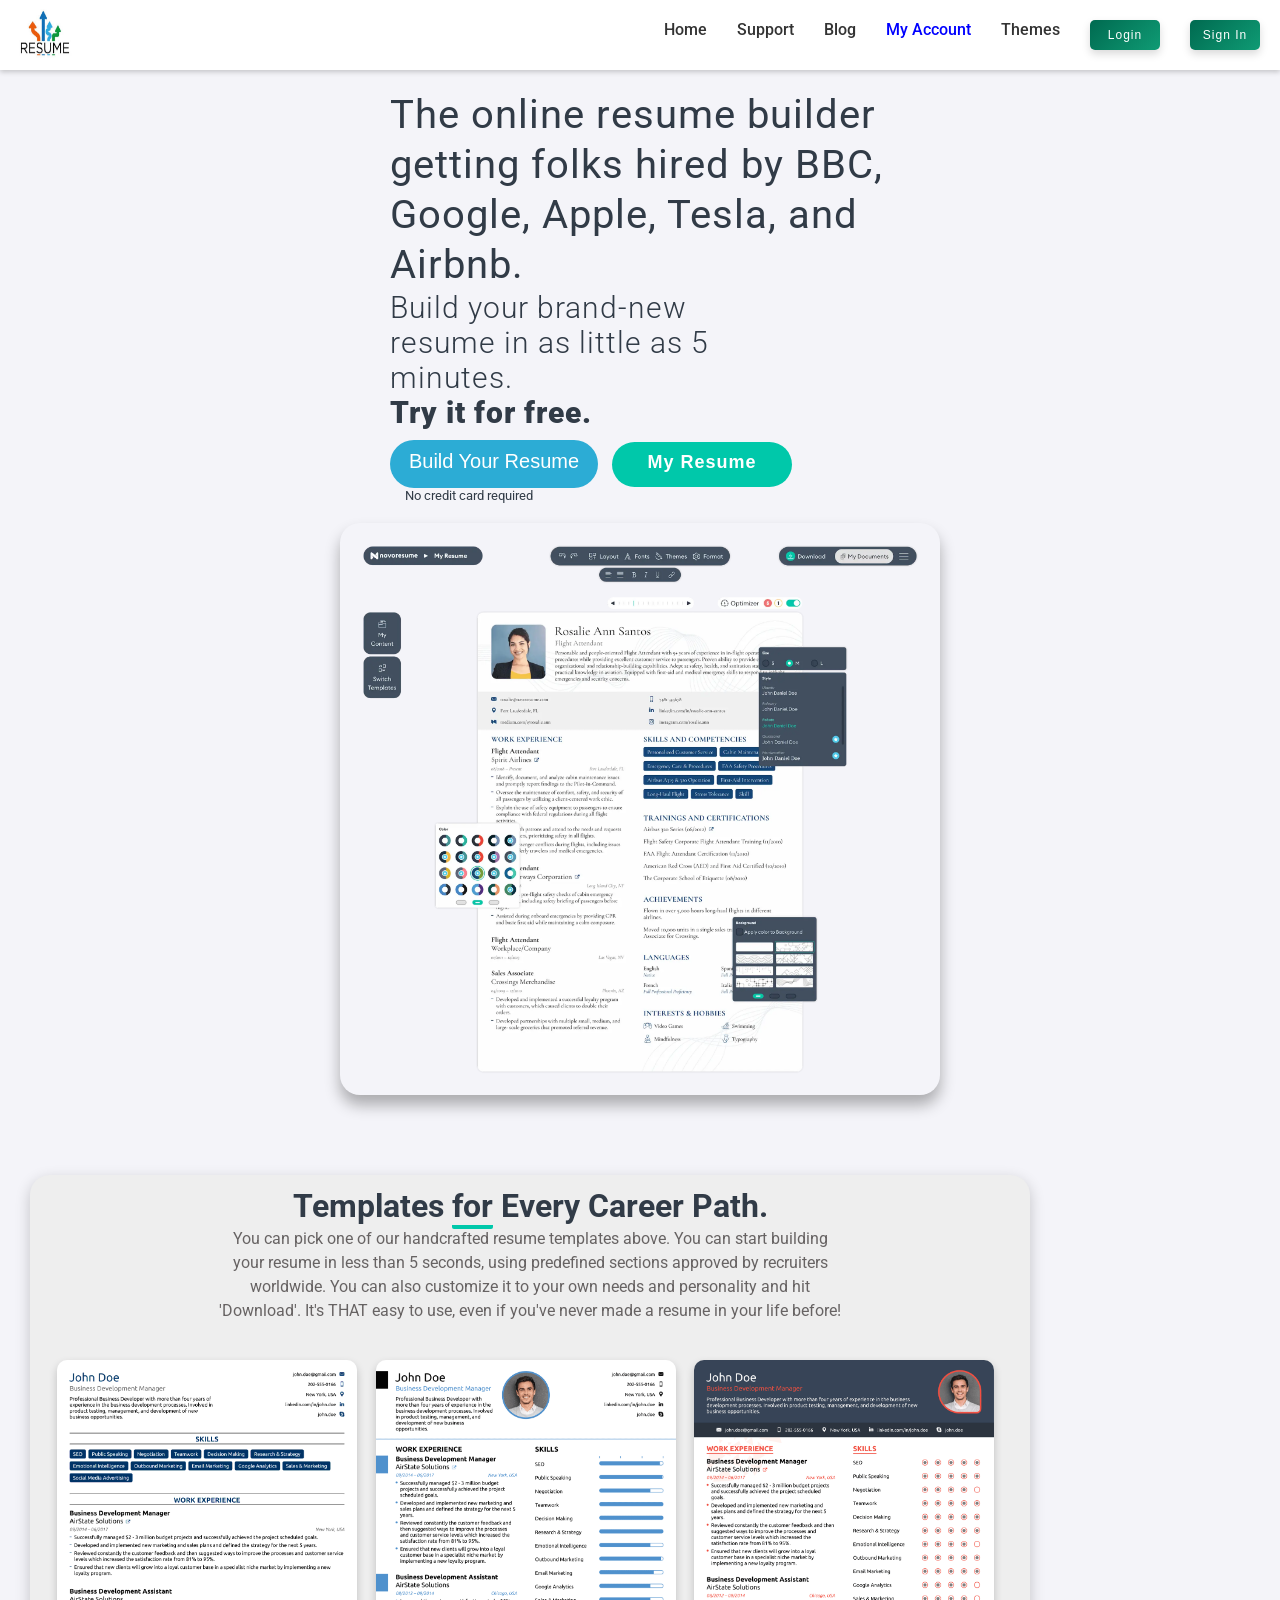
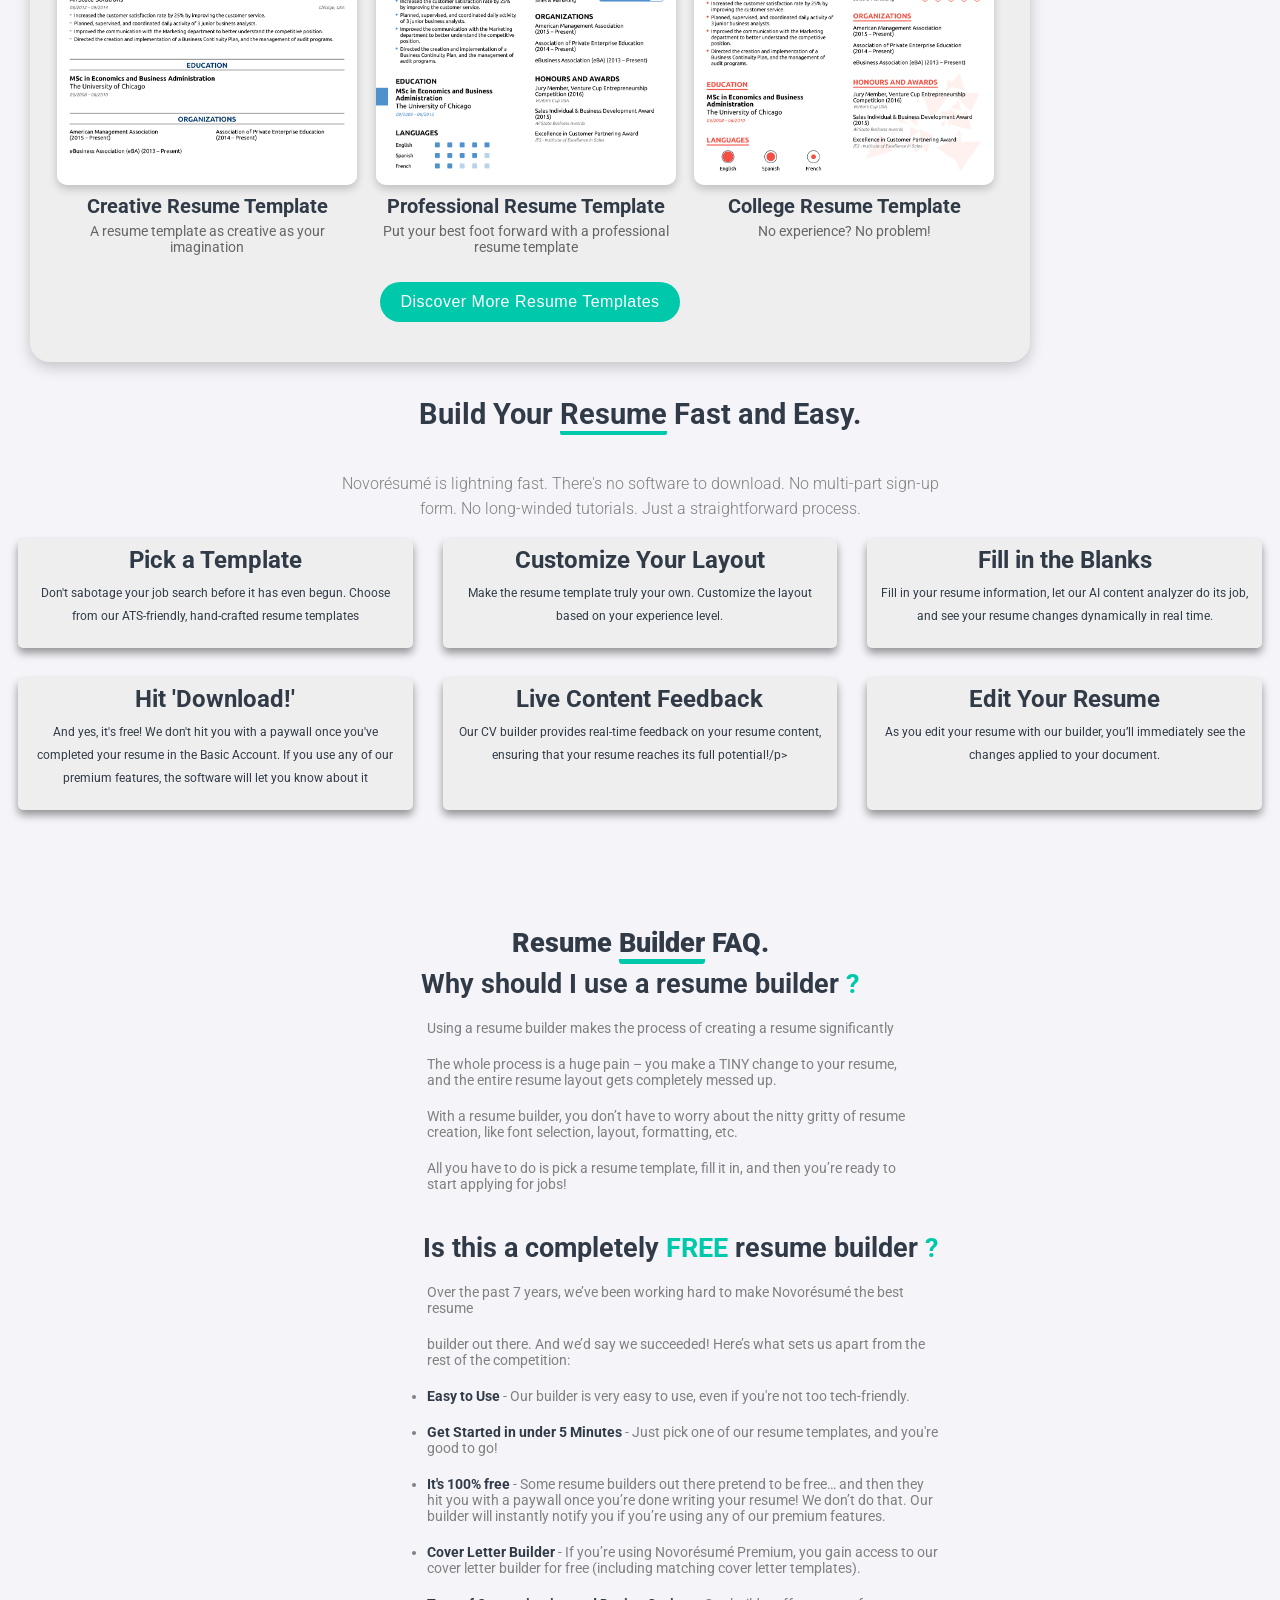
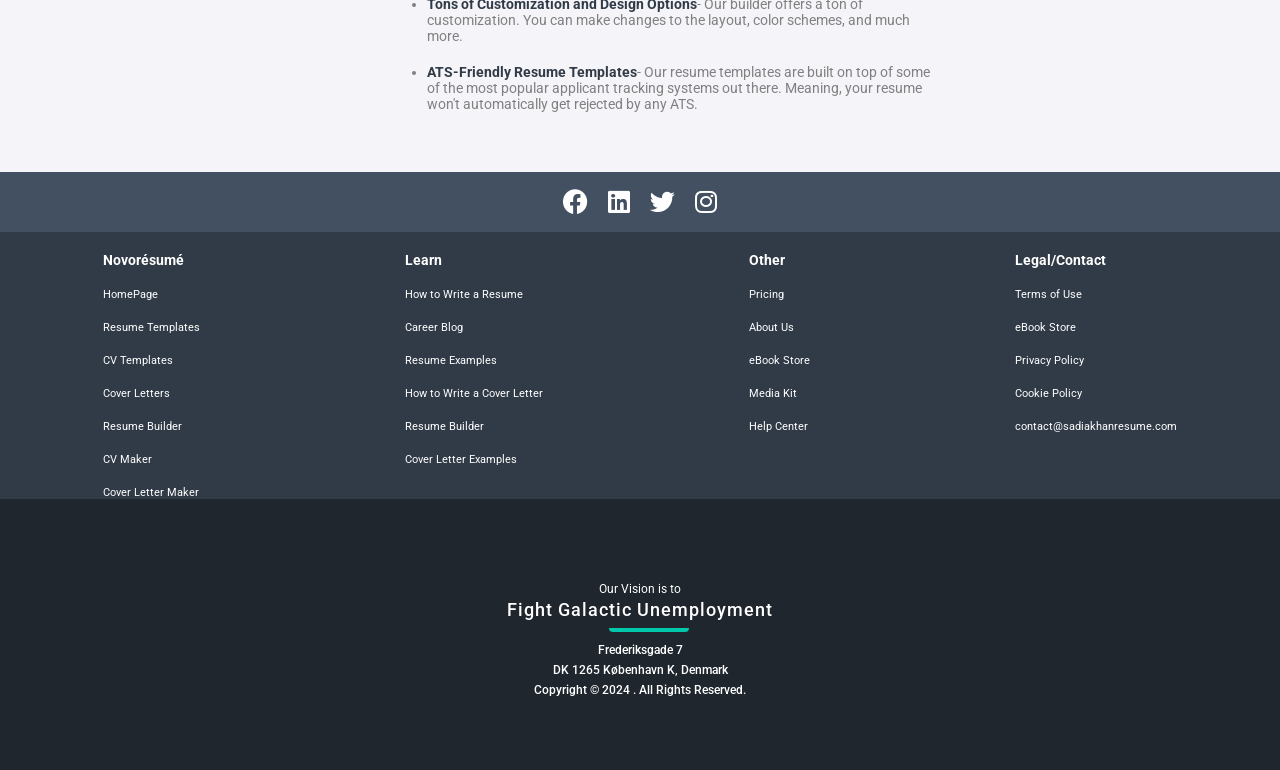
==== index.html @ 35b773bf "first commit" ====
<!DOCTYPE html>
<html lang="en">
<head>
	<meta charset="UTF-8">
	<meta name="viewport" content="width=device-width, initial-scale=1.0">
	<title>UI Resume Builder</title>
	   <link rel="stylesheet" href="https://cdnjs.cloudflare.com/ajax/libs/font-awesome/6.0.0-beta3/css/all.min.css">
	<link rel="stylesheet" href="homeStyle.css"> 
</head>
<body>
	<div>
		<nav class="Header">
			<div class="logo-container">
				<img src="./images/logo.jpg" alt="Company Logo" width="70" height="70" style="margin-left: 10px;">
			</div>
			<button class="hamburger" aria-label="Toggle navigation">
				<span class="bar"><i class="fas fa-bars" style="color: #313b47;"></i></span>
			</button>
			<ul class="nav-list">
				<li><a href="/">Home</a></li>
				<li><a href="/">Support</a></li>
				<li><a href="/">Blog</a></li>
				<li><a href="/" style="color: blue; font-weight: 500;">My Account</a></li>
				<li><a href="/">Themes</a></li>
				<li><button class="Button">Login</button></li>
				<li><button  class="Button">Sign In</button></li>
			</ul>
		</nav>
	</div>
<div class="main-container">
    <div class="content">
        <div class="text-section">
            <h1>
                The online resume builder getting folks hired by BBC, Google, Apple, Tesla, and <br>Airbnb.
            </h1>
            <h2>
                Build your brand-new <br>resume in as little as 5<br> minutes.
            </h2>
            <h2 style="font-weight: 900;font-size: 30px;letter-spacing: 1px;color:#313b47;margin-top: 0px;">
				Try it for free.
			</h2>
            <div class="button-group">
                <button class="startBtn" style="width:208px; height:48px; background-color: #2cacd5; padding: 10px; color: white; font-size: 20px; font-weight: 100; border-radius: 30px; border: none; cursor: pointer;">
				<a href="https://milestone-05-updated.vercel.app" target="_blank" style="display: block; width: 100%; height: 100%; text-decoration: none; color: white;">Build Your Resume</a>
			</button>
                <button class="MyResumeBtn" style="width:180px;height:45px; background-color:  #00C8AA;padding: 10px;color: white;font-size: 18px;font-weight: 700;border-radius: 30px;border: none;letter-spacing: 1px;margin-left: 10px;">
					<a href="https://milestone-1-2-zeta.vercel.app/" target="_blank" style="display: block; width: 100%; height: 100%; text-decoration: none; color: white;">My Resume</a>
			</button>
            </div>
            <h4 style="color:#313b47;font-weight:400;font-size: 13px;margin-left: 15px;">
				No credit card required
			</h4>
        </div>
        
        <div class="image-section">
            <img src="./images/cv.webp" alt="Resume Preview">
        </div>
    </div>
</div>

<div class="container">
    <div class="Templates-head">
        <h1> Templates <span style="border-bottom: 4px solid #00C8AA; border-radius: 2px;">for</span> Every Career Path.</h1>
    </div>
    <div class="text">
        <p>You can pick one of our handcrafted resume templates above. You can start building <br> your resume in less than 5 seconds, using predefined sections approved by recruiters <br> worldwide. You can also customize it to your own needs and personality and hit <br> 'Download'. It's THAT easy to use, even if you've never made a resume in your life before!</p>
    </div>

    <div class="grid">
        <div class="image-container">
            <img src="./images/cv.more3.png" alt="Creative Resume Template">
            <h2>Creative Resume Template</h2>
            <p>A resume template as creative as your imagination</p>
        </div>
        <div class="image-container">
            <img src="./images/cv.more2.png" alt="Professional Resume Template">
            <h2>Professional Resume Template</h2>
            <p>Put your best foot forward with a professional resume template</p>
        </div>
        <div class="image-container">
            <img src="./images/cv more.png" alt="College Resume Template">
            <h2>College Resume Template</h2>
            <p>No experience? No problem!</p>
        </div>
    </div>

    <button class="custom-button">Discover More Resume Templates</button>
</div>


<div>
<h1 class="head2" style="text-align: center;margin-top:35px;color: #313b47;font-weight:bold;; font-size:29px;">Build Your <span style="border-bottom: 4px solid #00C8AA; border-radius: 2px;">Resume</span> Fast and Easy.</h1>
<h4 className="head2-para" style="text-align: center;margin-top: 40px;color: gray;font-weight: 300;line-height: 25px;">Novorésumé is lightning fast. There's no software to download. No multi-part sign-up<br className="head2-para"> form. No long-winded tutorials. Just a straightforward process.</h4>
<!-- new day -->
<div class="Text-Image">
		<div class="box">
	<h1>Pick a Template</h1>
	<p class="para">Don't sabotage your job search before it has even begun. Choose from our ATS-friendly, hand-crafted resume templates</p>
</div>
		<div class="box">
	<h1>Customize Your Layout</h1>
	<p class="para">Make the resume template truly your own. Customize the layout based on your experience level.</p>
</div>
			<div class="box">
	<h1>Fill in the Blanks</h1>
	<p class="para">Fill in your resume information, let our AI content analyzer do its job, and see your resume changes dynamically in real time.</p>
</div>
	<div class="box">
	<h1>Hit 'Download!'</h1>
	<p class="para">And yes, it's free! We don't hit you with a paywall once you've completed your resume in the Basic Account. If you use any of our premium features, the software will let you know about it</p>
</div>
	<div class="box">
	<h1>Live Content Feedback</h1>
	<p class="para">Our CV builder provides real-time feedback on your resume content, ensuring that your resume reaches its full potential!/p>
</div>
	<div class="box">
	<h1>Edit Your Resume</h1>
	<p class="para">As you edit your resume with our builder, you’ll immediately see the changes applied to your document.</p>
</div>
</div>
<div class="content">
	
	<h2 class="head">Resume <span style="border-bottom:5px solid #00C8AA;border-radius: 3px;">Builder</span> FAQ.</h2>
<h3 class="head2">Why should I use a resume builder<span style="color: #00C8AA;"> ?</span></h3>
  <p class="content-para">Using a resume builder makes the process of creating a resume significantly<br/>
  <p class="content-para">The whole process is a huge pain – you make a TINY change to your resume,<br/> and the entire resume layout gets completely messed up.</p>
   <p class="content-para">With a resume builder, you don’t have to worry about the nitty gritty of resume <br/>creation, like font selection, layout, formatting, etc.</p>
   <p class="content-para">All you have to do is pick a resume template, fill it in, and then you’re ready to <br/>start applying for jobs!</p>
	 <h2 class="head3">Is this a completely <span style="color: #00C8AA;"> FREE</span> resume builder<span style="color: #00C8AA;"> ?</span></h2>
	 <p class="content-para">Over the past 7 years, we’ve been working hard to make Novorésumé the best resume <p class="content-para">builder out there.
	 And we’d say we succeeded! Here’s what sets us apart from the rest of the competition:</p>
	 <ul>
		<li class="content-para"><b style="color: #313b47;">Easy to Use </b>- Our builder is very easy to use, even if you're not too tech-friendly.</li>
		<li class="content-para"><b style="color: #313b47;">Get Started in under 5 Minutes </b>-  Just pick one of our resume templates, and you're good to go!</li>
		<li class="content-para"><b style="color: #313b47;">It's 100% free  </b>- Some resume builders out there pretend to be free… and then they hit you with a paywall once you’re done writing your resume! We don’t do that. Our builder will instantly notify you if you’re using any of our premium features.</li>
		<li class="content-para"><b style="color: #313b47;">Cover Letter Builder </b>- If you’re using Novorésumé Premium, you gain access to our cover letter builder for free (including matching cover letter templates).</li>
		<li class="content-para"><b style="color: #313b47;">Tons of Customization and Design Options</b>- Our builder offers a ton of customization. You can make changes to the layout, color schemes, and much more.</li>
		<li class="content-para"><b style="color: #313b47;">ATS-Friendly Resume Templates</b>- Our resume templates are built on top of some of the most popular applicant tracking systems out there. Meaning, your resume won't automatically get rejected by any ATS.</li>
	 </ul>
</div>
<div class="footer">
<i class="fa-brands fa-facebook"></i>
<i class="fa-brands fa-linkedin"></i>
<i class="fa-brands fa-twitter"></i>
<i class="fa-brands fa-instagram"></i>
</div>
<div class="footer2">
<ul>
	<li><b style="font-size: 14px;">Novorésumé</b></li>
	<li>HomePage</li>
	<li>Resume Templates</li>
	<li>CV Templates</li>
	<li>Cover Letters</li>
	<li>Resume Builder</li>
	<li>CV Maker</li>
	<li>Cover Letter Maker</li>
</ul>
<ul>
		<li><b style="font-size: 14px;">Learn</b></li>
	<li>How to Write a Resume</li>
	<li>Career Blog</li>
	<li>Resume Examples</li>
	<li>How to Write a Cover Letter</li>
	<li>Resume Builder</li>
	<li>Cover Letter Examples</li>
</ul>
<ul>
		<li><b style="font-size: 14px;">Other</b></li>
	<li>Pricing</li>
	<li>About Us</li>
	<li>eBook Store</li>
	<li>Media Kit</li>
	<li>Help Center</li>
</ul>
<ul>
	<li><b style="font-size: 14px;">Legal/Contact</b></li>
	<li>Terms of Use</li>
	<li>eBook Store</li>
	<li>Privacy Policy</li>
	<li>Cookie Policy</li>
	<li>contact@sadiakhanresume.com</li>
</ul>
</div>
<div class="footer3">
<p class="footer-para">Our Vision is to</p>
<h3 class="footer-para2">Fight Galac<span style="border-bottom:4px solid #00C8AA;border-radius: 4px;padding-bottom: 8px;">tic Unem</span>ployment</h3>
<div class="footer-para3">
<p>Frederiksgade 7</br>
DK 1265 København K, Denmark</br>
Copyright © 2024 . All Rights Reserved.</p>
</div>
</div>
	<script src="home.js"></script>
</body>
</html>
---- homeStyle.css ----
@import url('https://fonts.googleapis.com/css2?family=Kaushan+Script&family=Roboto:ital,wght@0,100;0,300;0,400;0,500;0,700;0,900;1,100;1,300;1,400;1,500;1,700;1,900&display=swap');

body {
    background-color: #f4f4f9; 
    font-family: "Roboto", sans-serif;
    margin: 0;
    padding: 0;
    box-sizing: border-box;
}

.Header {
    width: 100%;
    height: 70px;
    background-color: white;
    display: flex;
    justify-content: space-between;
    align-items: center;
    box-shadow: 0 2px 5px rgba(0, 0, 0, 0.2);
    position: relative;
    z-index: 1000;
}


.hamburger {
    display: none;  
    flex-direction: column;
    justify-content: space-between;
    width: 30px;
    height: 9px;
    background: none;
    border: none;
    cursor: pointer;
    margin-right: 20px;
    z-index: 1001;
    outline: none;  
}

.hamburger .bar {
    width: 100%;
    height: 3px;
    border-radius: 3px;
    transition: all 0.5s ease;
}


.hamburger:focus,
.hamburger:active {
    background: none;
    border: none;
    outline: none;
}


.nav-list {
    list-style: none;
    display: flex;
    gap: 30px;
    margin-right: 20px;
		
}

.nav-list li a {
    text-decoration: none;
    color: #333; 
    font-weight: 500;
    transition: color 0.3s ease, transform 0.3s ease;
}

.nav-list li a:hover {
    color: grey;
    transform: translateY(-2px);
}
.Templates-head{
	text-align: center;
	padding: 3px;
	color: #313b47;
	font-size: 14px;
}

.text{
	text-align: center;
	padding: 5px;
  font-size: 13px;
	line-height: 22px;
	color: rgb(103, 99, 99);
}
    .custom-button {
        margin-left: 377px;
        margin-top: 10px;
        width: 270px;
        height: 40px;
        padding: 10px;
        background-color: #00C8AA;
        color: white;
        font-size: 13px;
        letter-spacing: 0.5px;
        font-weight: 300;
        border: none;
        border-radius: 30px;
        cursor: pointer;
        transition: background-color 0.3s ease, box-shadow 0.3s ease, transform 0.3s ease; 
    }

    .custom-button:hover {
        background-color: #009b88;
        box-shadow: 0 4px 15px rgba(0, 200, 170, 0.5);
        transform: scale(1.05); 
    }
		.images {
    border-radius: 30px;
    box-shadow: 0 4px 8px rgba(0, 0, 0, 0.15);
    float: right;
    margin-right: 80px;
    margin-top: 20px;
    transition: transform 0.3s ease, box-shadow 0.3s ease; 
}

.images:hover {
    transform: scale(1.05); 
    box-shadow: 0 8px 16px rgba(0, 0, 0, 0.25); /
}
.image-container {
    text-align: center; 
    max-width: 300px; 
    flex: 1; 
}

.image-container img {
    width: 100%; 
    height: auto;
    border-radius: 10px; 
    box-shadow: 0 4px 8px rgba(0, 0, 0, 0.2);
    transition: transform 0.3s ease, box-shadow 0.3s ease;
}

.image-container img:hover {
    transform: scale(1.05); 
    box-shadow: 0 8px 16px rgba(0, 0, 0, 0.25);
}

.Button {
    background: linear-gradient(135deg, #006a50, #0f9b74);
    color: #fff;
    width: 70px;
    height: 30px;
    padding: 5px;
    border-radius: 5px;
    font-size: 12px;
    letter-spacing: 1px;
    font-weight: 300;
    border: none;
    cursor: pointer;
    transition: all 0.3s ease;
    box-shadow: 0 4px 8px rgba(0, 0, 0, 0.15);
}
.Button:hover {
    background: linear-gradient(135deg, #8ad194, #a8e1af);
    color: #333;
    font-weight: bold;
    box-shadow: 0 6px 12px rgba(0, 0, 0, 0.3), 0 0 10px rgba(138, 209, 148, 0.7);
    transform: scale(1.05);
}

.startBtn{
    width: 208px;
    height: 48px;
    background-color: #2cacd5;
    padding: 10px;
    color: white;
    font-size: 20px;
    font-weight: 100;
    border-radius: 30px;
    border: none;
    cursor: pointer;
    transition: all 0.3s ease;
}

.startBtn:hover {
     transform: scale(1.1);
    background-color: #1e93b5;
    box-shadow: 0px 4px 8px rgba(0, 0, 0, 0.2);
}


.startBtn:hover{
 box-shadow: 0 5px 9px rgba(0, 0, 0, 0.8);
 cursor: pointer;
}

.Text-Image{
	margin-bottom: 90px;
	padding: 18px;
	color:#313b47;
	line-height: 23px;
	font-size: 12px;
	border-radius: 5px;
	display: grid;
  grid-template-columns: repeat(3, 1fr);
  gap: 30px;
}
.box {
  padding: 10px;
  text-align: center;
	background-color: #eeeeee;;
	border-radius: 5px;
    box-shadow: 0 5px 9px rgba(0, 0, 0, 0.4);
}
.box:hover{
	border: 1px solid #1e93b5;
}
.box h1:hover{
	color: #1e93b5;
}
.head{
	color: #313b47;
	font-size: 27px;
	font-weight: 900;
	text-align: center;
	margin-top: 5px;
	text-align: center;
	margin-left: auto;
	line-height: 50px;
}
.head2{
	color: #313b47;
	font-size: 27px;
	font-weight: 700;
	text-align: center;
	
}
.head3{
	color: #313b47;
	font-size: 27px;
	font-weight: 700;
	text-align: center;
	margin-top: 40px;
	margin-left: 80px;
}
.footer {
	width:100%;
	margin-top: 60px;
	height: 60px;
	background-color: #425061;
	display: flex;
	align-items: center;
	justify-content: center;
	gap: 20px;
}
i:hover{
color: blue;
cursor: pointer;
}
i{
	color:#fff;
	font-size: 25px;
  transition: 0.5s ease;
}
.footer-para{
	text-align: center;
	color:#fff;
	font-size: 12px;
	line-height: 40px;
	padding-top: 20px;
}
.footer-para2{
	text-align: center;
	color:#fff;
	font-size: 18px;
	font-weight: 500;
	letter-spacing: 1px;
  margin-top: -10px;
}
.footer-para3{
	color: #fff;
	text-align: center;
	line-height: 20px;
	line-height: 20px;
	padding: 20px;
	font-weight: 500;
	font-size: 12px;
}

.footer2{
	width:full;
	/* height: 300px; */
	background-color: #313b47;
	display: flex;
	justify-content: space-around;
	flex-wrap: wrap;
}
.footer3{
	width:full;
	/* height: 100px; */
	background-color: #1F262E;
	display: flex;	
	align-items: center;
	justify-content: center;
	flex-direction: column;
	padding: 50px;
}
.footer2 ul li{
	list-style-type: none;
	margin-top: 20px;
	color: #fff;
	font-size: 11px;
}

.content{
	text-align: left;
	max-width: 600px;
  margin: 0 auto;
}
.content-para{
  margin: 20px 0;
	font-size: 14px;
	margin-left: 87px;
	color: grey;
}
.para{
margin: 10px 0;
}
.MyResumeBtn:hover{
	background-color: #000;
  cursor: pointer;
	color: #00C8AA;
 transition: all 0.3s ease;
 box-shadow: 0 4px 8px rgba(0, 0, 0, 0.15);
}
.MyResumeBtn:hover{
box-shadow: 0 6px 12px rgba(0, 0, 0, 0.3), 0 0 10px rgba(138, 209, 148, 0.7);
transform: scale(1.05);
}

.container {
    width: 100%; 
    max-width: 1000px; 
    height: auto; 
    background-color: #eeeeee;
    margin-top: 60px;
    margin-left: 30px;
    border-radius: 20px;
    box-shadow: 0 5px 15px rgba(0, 0, 0, 0.2);
    padding: 20px;
    box-sizing: border-box;
    margin-right: 30px;
}

.Templates-head {
    text-align: center;
    padding: 10px;
    color: #313b47;
		line-height: 2px;
    font-size: 1rem; 
}

.text {
    text-align: center;
    padding: 10px;
    font-size: 1rem;
    line-height: 1.5;
    color: rgb(103, 99, 99);
}


.grid {
    display: grid;
    grid-template-columns: repeat(auto-fill, minmax(300px, 1fr));
    gap: 10px;
    padding: 7px;
    margin-top: 20px;
}

.image-container {
    text-align: center; 
}

.image-container img {
    width: 100%; 
    height: auto; 
}

.image-container h2 {
    font-size: 1.25rem;
    color: #313b47;
    margin: 5px 0;
}

.image-container p {
    font-size: 0.875rem;
    color: #666;
    margin: 0;
}


.custom-button {
    display: block;
    margin: 20px auto;
    width: 300px;
    height: 40px;
    padding: 10px;
    background-color: #00C8AA;
    color: white;
    font-size: 1rem;
    border: none;
    border-radius: 30px;
    cursor: pointer;
    transition: background-color 0.3s ease, box-shadow 0.3s ease, transform 0.3s ease;
}

.custom-button:hover {
    background-color: #009b88;
    box-shadow: 0 4px 15px rgba(0, 200, 170, 0.5);
    transform: scale(1.05);
}
* {
    box-sizing: border-box;
    margin: 0;
    padding: 0;
}

.main-container {
    display: flex;
    justify-content: center;
    padding: 20px;
}



.text-section {
    margin-left: 50px;
    flex: 1;
    min-width: 300px; }

.text-section h1, .text-section h2 {
    color: #313b47;
    letter-spacing: 1px;
}

.text-section h1 {
    font-weight: 400;
    font-size: 40px;
    line-height: 50px;
}

.text-section h2 {
    font-weight: 300;
    font-size: 30px;
}

.text-section .highlight {
    font-weight: 900;
    margin-top: 0;
}

.button-group {
    margin-top: 10px; /}

.startBtn, .MyResumeBtn {
    padding: 10px;
    border-radius: 30px;
    border: none;
    cursor: pointer;
    color: white;
    font-weight: 700;
}

.startBtn {
    background-color: #2cacd5;
    width: 208px;
    height: 48px;
}

.MyResumeBtn {
    background-color: #00C8AA;
    width: 180px;
    height: 45px;
    margin-left: 10px; 
}

.image-section {
    display: flex;
    justify-content: center;
    padding: 20px;
    box-shadow: 0 10px 15px rgba(0, 0, 0, 0.3);
    border-radius: 20px;
    margin-top: 20px; 
    flex: 1; 
}

.image-section img {
    max-width: 100%; 
    height: auto; }


@media (max-width: 768px) {
    .main-container {
        flex-direction: column; 
        align-items: center; 
    }

    .text-section {
        margin-left: 0; 
        text-align: center;
    }

    .image-section {
        margin-top: 20px;
    }

    .startBtn, .MyResumeBtn {
        width: 100%; 
        height: 50px; 
        margin: 5px 0; 
    }
}

@media (max-width: 480px) {
    .text-section h1 {
        font-size: 30px; 
    }

    .text-section h2 {
        font-size: 24px; 
    }
}



@media (max-width: 768px) {
   
    .Templates-head h1 {
        font-size: 1rem;
    }

    .text {
        font-size: 0.875rem; 
    }

    .grid {
        grid-template-columns: repeat(1, 1fr);
    }

    .custom-button {
        width: 90%; 
        padding: 10px;
				font-size: 13px;
    }
		.container{
			width: 290px;
}

@media (max-width: 480px) {
    .container {
        margin-left: 10px;
        margin-right: 10px;
        padding: 5px; /
    }

    .image-container h2 {
        font-size: 1rem; 
    }

    .image-container p {
        font-size: 0.75rem; 
    }
}


@media (max-width: 768px) {
    .hamburger {
        display: flex;  
    }

    .nav-list {
        display: none;
        flex-direction: column;
        position: absolute;
        top: 53px;
        left: 0;
        width: 100%;
        background:  #F5F8F3;
        padding: 20px;
        box-shadow: 0 4px 10px rgba(0, 0, 0, 0.1);
    }

    .nav-list.active {
        display: flex;  
    }

    .nav-list li {
        padding: 10px 0;
        border-bottom: 1px solid #f4f4f4;
        text-align: center;
    }
    .footer2{
        display: flex;
        flex-direction: column;
        padding: 40px;
    }
    .footer3{
        display: flex;
        flex-direction: column;
        padding: 40px;
    }
    .footer-para2 {
        font-size: 17px; 
        white-space: nowrap; 
        margin-top:1px;
    }
    .content{
       text-align: center;
       padding:  3px 5px;
    }
    .content-para{
            margin: 20px 0;
              font-size: 14px;
              text-align: center;
    }
    .head3 {
        font-size: 20px; 
       margin-left: 10px;
    }

    .content-para {
        font-size: 12px;
        margin-left: 9px;
    }

    ul {
        padding-left: 20px; 
    }
    .head2{
        font-size: 18px; 
       margin-left: 10px ;;
       padding: 15px;
    }
		.head{
        text-align: center;
				margin-left: 50px;
		}
    .Text-Image{
        display: flex;
        justify-content: center;
        flex-direction: column;
        align-items: center;
       
    }   
    
}

}
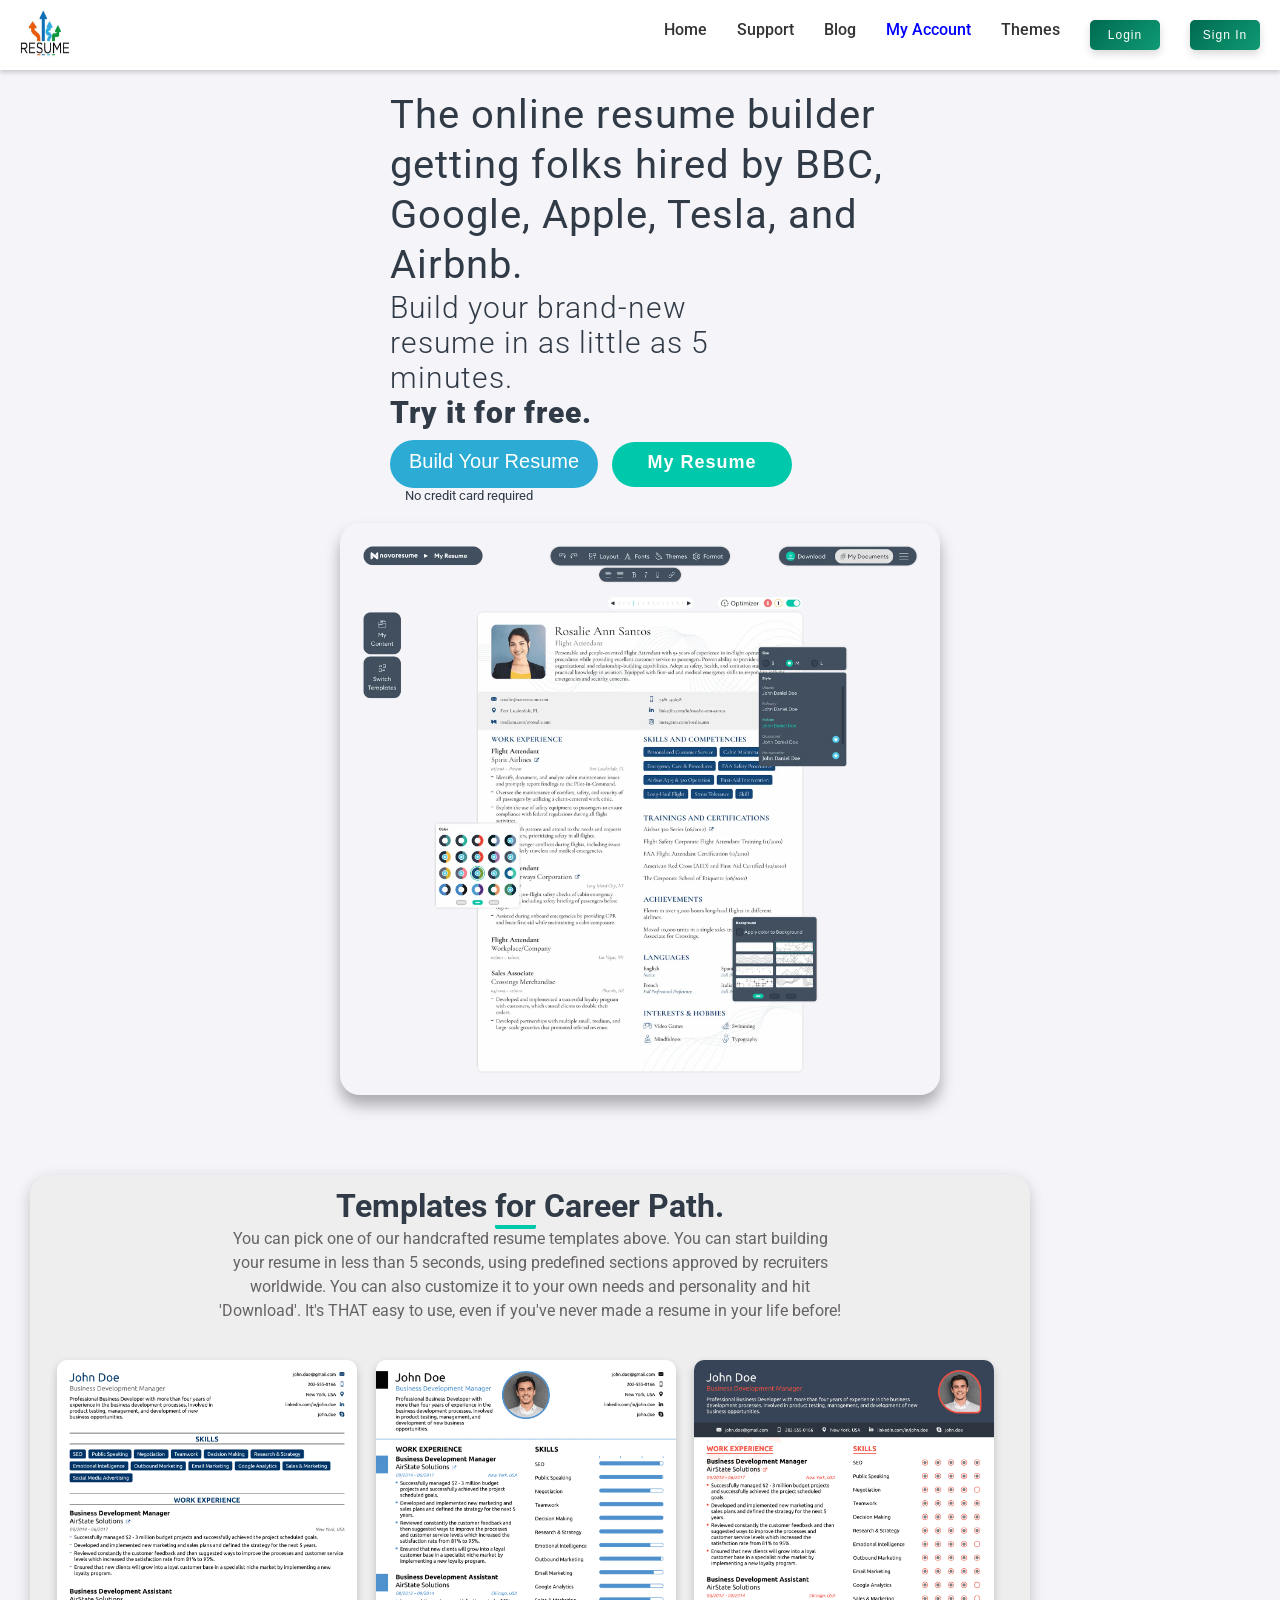
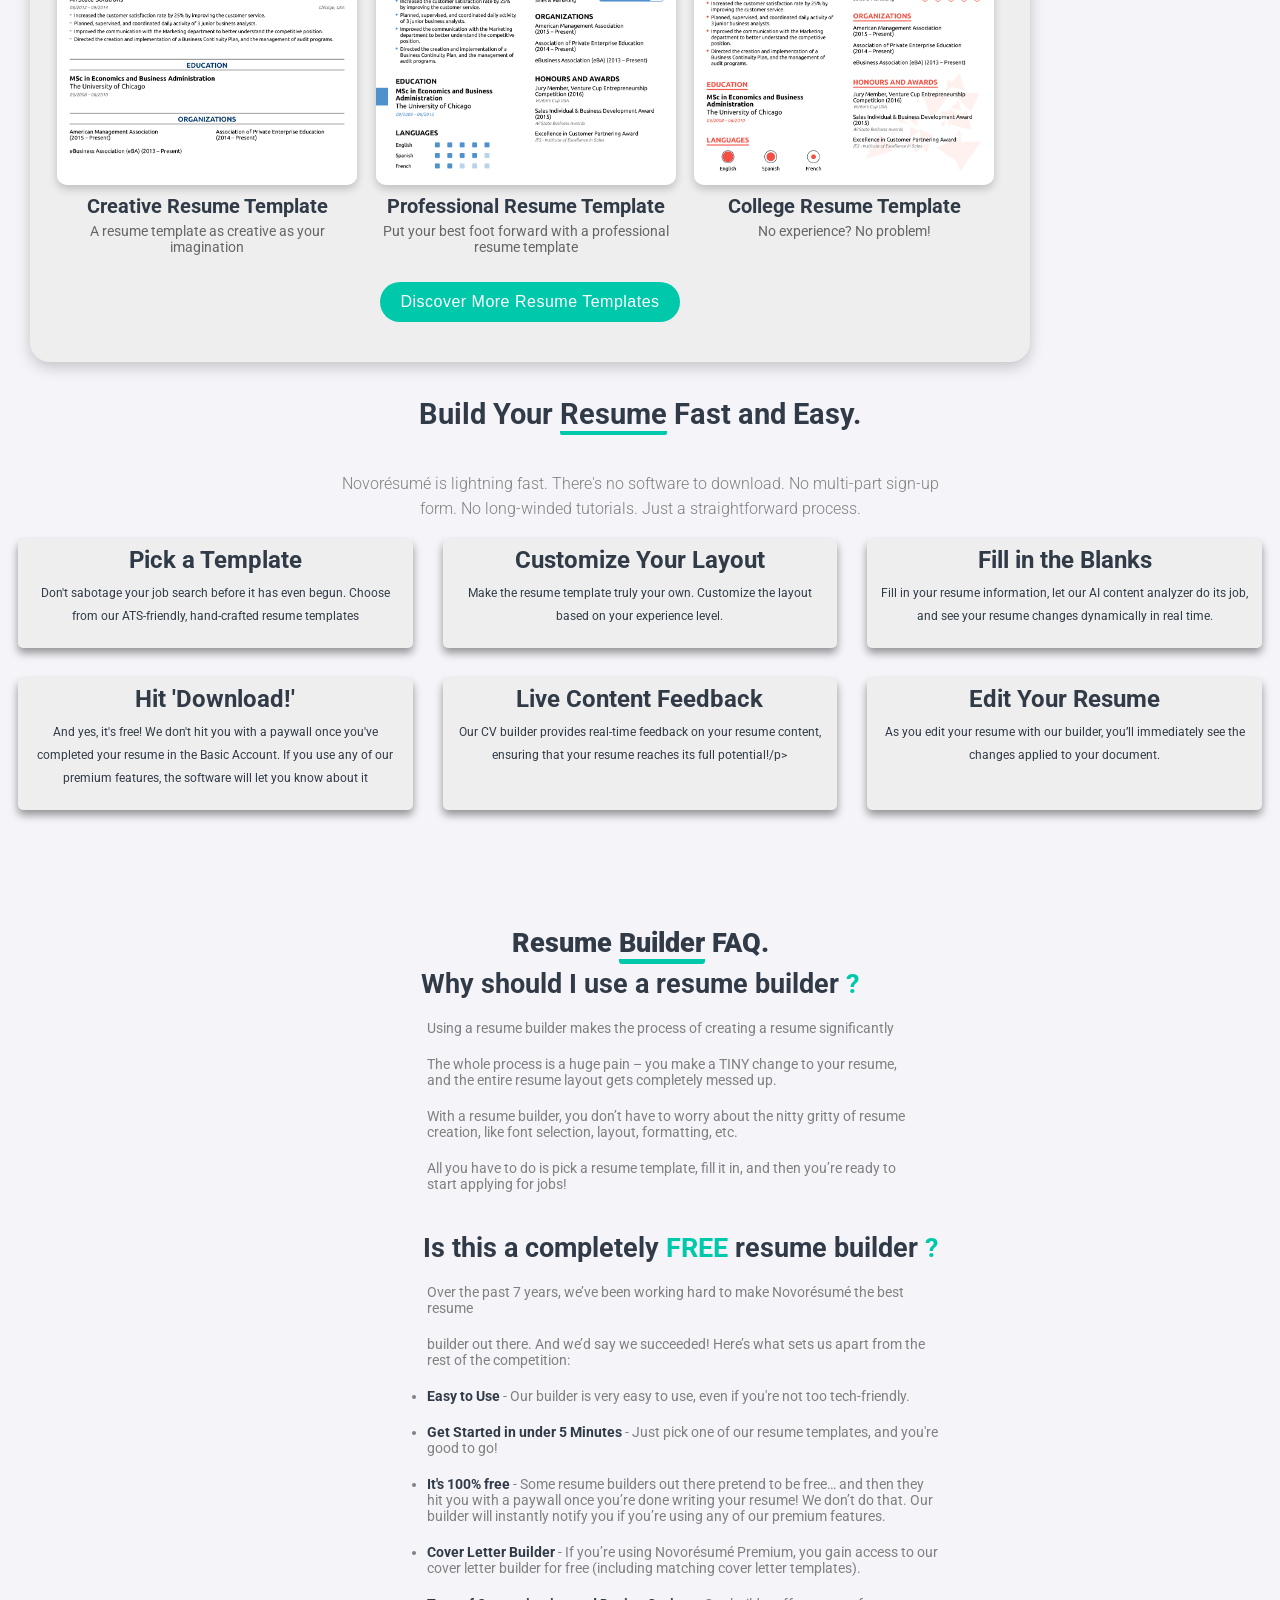
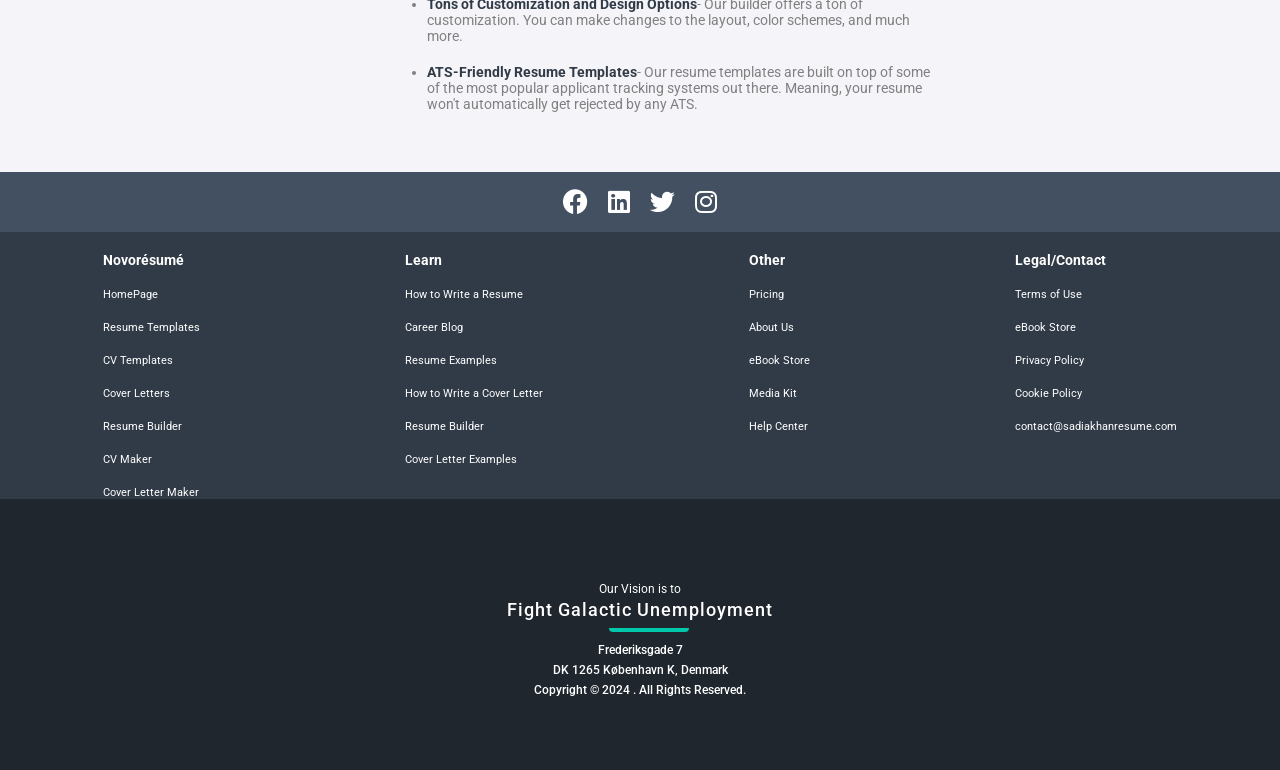
==== commit fecdd13c: "first commit" ====
--- a/index.html
+++ b/index.html
@@ -5,7 +5,7 @@
 	<meta name="viewport" content="width=device-width, initial-scale=1.0">
 	<title>UI Resume Builder</title>
 	   <link rel="stylesheet" href="https://cdnjs.cloudflare.com/ajax/libs/font-awesome/6.0.0-beta3/css/all.min.css">
-	<link rel="stylesheet" href="homeStyle.css"> 
+	<link rel="stylesheet" href="style.css"> 
 </head>
 <body>
 	<div>
@@ -60,7 +60,7 @@
 
 <div class="container">
     <div class="Templates-head">
-        <h1> Templates <span style="border-bottom: 4px solid #00C8AA; border-radius: 2px;">for</span> Every Career Path.</h1>
+        <h1> Templates <span style="border-bottom: 4px solid #00C8AA; border-radius: 2px;">for</span> Career Path.</h1>
     </div>
     <div class="text">
         <p>You can pick one of our handcrafted resume templates above. You can start building <br> your resume in less than 5 seconds, using predefined sections approved by recruiters <br> worldwide. You can also customize it to your own needs and personality and hit <br> 'Download'. It's THAT easy to use, even if you've never made a resume in your life before!</p>
@@ -190,7 +190,7 @@
 Copyright © 2024 . All Rights Reserved.</p>
 </div>
 </div>
-	<script src="home.js"></script>
+	<script src="script.js"></script>
 </body>
 </html>
 
--- a/style.css
+++ b/style.css
@@ -0,0 +1,651 @@
+@import url('https://fonts.googleapis.com/css2?family=Kaushan+Script&family=Roboto:ital,wght@0,100;0,300;0,400;0,500;0,700;0,900;1,100;1,300;1,400;1,500;1,700;1,900&display=swap');
+
+body {
+    background-color: #f4f4f9; 
+    font-family: "Roboto", sans-serif;
+    margin: 0;
+    padding: 0;
+    box-sizing: border-box;
+}
+
+.Header {
+    width: 100%;
+    height: 70px;
+    background-color: white;
+    display: flex;
+    justify-content: space-between;
+    align-items: center;
+    box-shadow: 0 2px 5px rgba(0, 0, 0, 0.2);
+    position: relative;
+    z-index: 1000;
+}
+
+
+.hamburger {
+    display: none;  
+    flex-direction: column;
+    justify-content: space-between;
+    width: 30px;
+    height: 9px;
+    background: none;
+    border: none;
+    cursor: pointer;
+    margin-right: 20px;
+    z-index: 1001;
+    outline: none;  
+}
+
+.hamburger .bar {
+    width: 100%;
+    height: 3px;
+    border-radius: 3px;
+    transition: all 0.5s ease;
+}
+
+
+.hamburger:focus,
+.hamburger:active {
+    background: none;
+    border: none;
+    outline: none;
+}
+
+
+.nav-list {
+    list-style: none;
+    display: flex;
+    gap: 30px;
+    margin-right: 20px;
+		
+}
+
+.nav-list li a {
+    text-decoration: none;
+    color: #333; 
+    font-weight: 500;
+    transition: color 0.3s ease, transform 0.3s ease;
+}
+
+.nav-list li a:hover {
+    color: grey;
+    transform: translateY(-2px);
+}
+.Templates-head{
+	text-align: center;
+	padding: 3px;
+	color: #313b47;
+	font-size: 14px;
+}
+
+.text{
+	text-align: center;
+	padding: 5px;
+  font-size: 13px;
+	line-height: 22px;
+	color: rgb(103, 99, 99);
+}
+    .custom-button {
+        margin-left: 377px;
+        margin-top: 10px;
+        width: 270px;
+        height: 40px;
+        padding: 10px;
+        background-color: #00C8AA;
+        color: white;
+        font-size: 13px;
+        letter-spacing: 0.5px;
+        font-weight: 300;
+        border: none;
+        border-radius: 30px;
+        cursor: pointer;
+        transition: background-color 0.3s ease, box-shadow 0.3s ease, transform 0.3s ease; 
+    }
+
+    .custom-button:hover {
+        background-color: #009b88;
+        box-shadow: 0 4px 15px rgba(0, 200, 170, 0.5);
+        transform: scale(1.05); 
+    }
+		.images {
+    border-radius: 30px;
+    box-shadow: 0 4px 8px rgba(0, 0, 0, 0.15);
+    float: right;
+    margin-right: 80px;
+    margin-top: 20px;
+    transition: transform 0.3s ease, box-shadow 0.3s ease; 
+}
+
+.images:hover {
+    transform: scale(1.05); 
+    box-shadow: 0 8px 16px rgba(0, 0, 0, 0.25); /
+}
+.image-container {
+    text-align: center; 
+    max-width: 300px; 
+    flex: 1; 
+}
+
+.image-container img {
+    width: 100%; 
+    height: auto;
+    border-radius: 10px; 
+    box-shadow: 0 4px 8px rgba(0, 0, 0, 0.2);
+    transition: transform 0.3s ease, box-shadow 0.3s ease;
+}
+
+.image-container img:hover {
+    transform: scale(1.05); 
+    box-shadow: 0 8px 16px rgba(0, 0, 0, 0.25);
+}
+
+.Button {
+    background: linear-gradient(135deg, #006a50, #0f9b74);
+    color: #fff;
+    width: 70px;
+    height: 30px;
+    padding: 5px;
+    border-radius: 5px;
+    font-size: 12px;
+    letter-spacing: 1px;
+    font-weight: 300;
+    border: none;
+    cursor: pointer;
+    transition: all 0.3s ease;
+    box-shadow: 0 4px 8px rgba(0, 0, 0, 0.15);
+}
+.Button:hover {
+    background: linear-gradient(135deg, #8ad194, #a8e1af);
+    color: #333;
+    font-weight: bold;
+    box-shadow: 0 6px 12px rgba(0, 0, 0, 0.3), 0 0 10px rgba(138, 209, 148, 0.7);
+    transform: scale(1.05);
+}
+
+.startBtn{
+    width: 208px;
+    height: 48px;
+    background-color: #2cacd5;
+    padding: 10px;
+    color: white;
+    font-size: 20px;
+    font-weight: 100;
+    border-radius: 30px;
+    border: none;
+    cursor: pointer;
+    transition: all 0.3s ease;
+}
+
+.startBtn:hover {
+     transform: scale(1.1);
+    background-color: #1e93b5;
+    box-shadow: 0px 4px 8px rgba(0, 0, 0, 0.2);
+}
+
+
+.startBtn:hover{
+ box-shadow: 0 5px 9px rgba(0, 0, 0, 0.8);
+ cursor: pointer;
+}
+
+.Text-Image{
+	margin-bottom: 90px;
+	padding: 18px;
+	color:#313b47;
+	line-height: 23px;
+	font-size: 12px;
+	border-radius: 5px;
+	display: grid;
+  grid-template-columns: repeat(3, 1fr);
+  gap: 30px;
+}
+.box {
+  padding: 10px;
+  text-align: center;
+	background-color: #eeeeee;;
+	border-radius: 5px;
+    box-shadow: 0 5px 9px rgba(0, 0, 0, 0.4);
+}
+.box:hover{
+	border: 1px solid #1e93b5;
+}
+.box h1:hover{
+	color: #1e93b5;
+}
+.head{
+	color: #313b47;
+	font-size: 27px;
+	font-weight: 900;
+	text-align: center;
+	margin-top: 5px;
+	text-align: center;
+	margin-left: auto;
+	line-height: 50px;
+}
+.head2{
+	color: #313b47;
+	font-size: 27px;
+	font-weight: 700;
+	text-align: center;
+	
+}
+.head3{
+	color: #313b47;
+	font-size: 27px;
+	font-weight: 700;
+	text-align: center;
+	margin-top: 40px;
+	margin-left: 80px;
+}
+.footer {
+	width:100%;
+	margin-top: 60px;
+	height: 60px;
+	background-color: #425061;
+	display: flex;
+	align-items: center;
+	justify-content: center;
+	gap: 20px;
+}
+i:hover{
+color: blue;
+cursor: pointer;
+}
+i{
+	color:#fff;
+	font-size: 25px;
+  transition: 0.5s ease;
+}
+.footer-para{
+	text-align: center;
+	color:#fff;
+	font-size: 12px;
+	line-height: 40px;
+	padding-top: 20px;
+}
+.footer-para2{
+	text-align: center;
+	color:#fff;
+	font-size: 18px;
+	font-weight: 500;
+	letter-spacing: 1px;
+  margin-top: -10px;
+}
+.footer-para3{
+	color: #fff;
+	text-align: center;
+	line-height: 20px;
+	line-height: 20px;
+	padding: 20px;
+	font-weight: 500;
+	font-size: 12px;
+}
+
+.footer2{
+	width:full;
+	/* height: 300px; */
+	background-color: #313b47;
+	display: flex;
+	justify-content: space-around;
+	flex-wrap: wrap;
+}
+.footer3{
+	width:full;
+	/* height: 100px; */
+	background-color: #1F262E;
+	display: flex;	
+	align-items: center;
+	justify-content: center;
+	flex-direction: column;
+	padding: 50px;
+}
+.footer2 ul li{
+	list-style-type: none;
+	margin-top: 20px;
+	color: #fff;
+	font-size: 11px;
+}
+
+.content{
+	text-align: left;
+	max-width: 600px;
+  margin: 0 auto;
+}
+.content-para{
+  margin: 20px 0;
+	font-size: 14px;
+	margin-left: 87px;
+	color: grey;
+}
+.para{
+margin: 10px 0;
+}
+.MyResumeBtn:hover{
+	background-color: #000;
+  cursor: pointer;
+	color: #00C8AA;
+ transition: all 0.3s ease;
+ box-shadow: 0 4px 8px rgba(0, 0, 0, 0.15);
+}
+.MyResumeBtn:hover{
+box-shadow: 0 6px 12px rgba(0, 0, 0, 0.3), 0 0 10px rgba(138, 209, 148, 0.7);
+transform: scale(1.05);
+}
+
+.container {
+    width: 100%; 
+    max-width: 1000px; 
+    height: auto; 
+    background-color: #eeeeee;
+    margin-top: 60px;
+    margin-left: 30px;
+    border-radius: 20px;
+    box-shadow: 0 5px 15px rgba(0, 0, 0, 0.2);
+    padding: 20px;
+    box-sizing: border-box;
+    margin-right: 30px;
+}
+
+.Templates-head {
+    text-align: center;
+    padding: 10px;
+    color: #313b47;
+		line-height: 2px;
+    font-size: 1rem; 
+}
+
+.text {
+    text-align: center;
+    padding: 10px;
+    font-size: 1rem;
+    line-height: 1.5;
+    color: rgb(103, 99, 99);
+}
+
+
+.grid {
+    display: grid;
+    grid-template-columns: repeat(auto-fill, minmax(300px, 1fr));
+    gap: 10px;
+    padding: 7px;
+    margin-top: 20px;
+}
+
+.image-container {
+    text-align: center; 
+}
+
+.image-container img {
+    width: 100%; 
+    height: auto; 
+}
+
+.image-container h2 {
+    font-size: 1.25rem;
+    color: #313b47;
+    margin: 5px 0;
+}
+
+.image-container p {
+    font-size: 0.875rem;
+    color: #666;
+    margin: 0;
+}
+
+
+.custom-button {
+    display: block;
+    margin: 20px auto;
+    width: 300px;
+    height: 40px;
+    padding: 10px;
+    background-color: #00C8AA;
+    color: white;
+    font-size: 1rem;
+    border: none;
+    border-radius: 30px;
+    cursor: pointer;
+    transition: background-color 0.3s ease, box-shadow 0.3s ease, transform 0.3s ease;
+}
+
+.custom-button:hover {
+    background-color: #009b88;
+    box-shadow: 0 4px 15px rgba(0, 200, 170, 0.5);
+    transform: scale(1.05);
+}
+* {
+    box-sizing: border-box;
+    margin: 0;
+    padding: 0;
+}
+
+.main-container {
+    display: flex;
+    justify-content: center;
+    padding: 20px;
+}
+
+
+
+.text-section {
+    margin-left: 50px;
+    flex: 1;
+    min-width: 300px; }
+
+.text-section h1, .text-section h2 {
+    color: #313b47;
+    letter-spacing: 1px;
+}
+
+.text-section h1 {
+    font-weight: 400;
+    font-size: 40px;
+    line-height: 50px;
+}
+
+.text-section h2 {
+    font-weight: 300;
+    font-size: 30px;
+}
+
+.text-section .highlight {
+    font-weight: 900;
+    margin-top: 0;
+}
+
+.button-group {
+    margin-top: 10px; /}
+
+.startBtn, .MyResumeBtn {
+    padding: 10px;
+    border-radius: 30px;
+    border: none;
+    cursor: pointer;
+    color: white;
+    font-weight: 700;
+}
+
+.startBtn {
+    background-color: #2cacd5;
+    width: 208px;
+    height: 48px;
+}
+
+.MyResumeBtn {
+    background-color: #00C8AA;
+    width: 180px;
+    height: 45px;
+    margin-left: 10px; 
+}
+
+.image-section {
+    display: flex;
+    justify-content: center;
+    padding: 20px;
+    box-shadow: 0 10px 15px rgba(0, 0, 0, 0.3);
+    border-radius: 20px;
+    margin-top: 20px; 
+    flex: 1; 
+}
+
+.image-section img {
+    max-width: 100%; 
+    height: auto; }
+
+
+@media (max-width: 768px) {
+    .main-container {
+        flex-direction: column; 
+        align-items: center; 
+    }
+
+    .text-section {
+        margin-left: 0; 
+        text-align: center;
+    }
+
+    .image-section {
+        margin-top: 20px;
+    }
+
+    .startBtn, .MyResumeBtn {
+        width: 100%; 
+        height: 50px; 
+        margin: 5px 0; 
+    }
+}
+
+@media (max-width: 480px) {
+    .text-section h1 {
+        font-size: 30px; 
+    }
+
+    .text-section h2 {
+        font-size: 24px; 
+    }
+}
+
+
+
+@media (max-width: 768px) {
+   
+    .Templates-head h1 {
+        font-size: 1rem;
+    }
+
+    .text {
+        font-size: 0.875rem; 
+    }
+
+    .grid {
+        grid-template-columns: repeat(1, 1fr);
+				
+    }
+
+    .custom-button {
+        width: 90%; 
+        padding: 10px;
+				font-size: 13px;
+    }
+		.container{
+			width: 280px;
+}
+
+@media (max-width: 480px) {
+    .container {
+       margin:30px 25px;
+        padding: 15px; 
+    }
+
+    .image-container h2 {
+        font-size: 1rem; 
+    }
+
+    .image-container p {
+        font-size: 0.75rem; 
+    }
+}
+
+
+@media (max-width: 768px) {
+    .hamburger {
+        display: flex;  
+    }
+
+    .nav-list {
+        display: none;
+        flex-direction: column;
+        position: absolute;
+        top: 67px;
+        left: 0;
+        width: 100%;
+        background:  #F5F8F3;
+        padding: 20px;
+        box-shadow: 0 4px 10px rgba(0, 0, 0, 0.1);
+    }
+
+    .nav-list.active {
+        display: flex;  
+    }
+
+    .nav-list li {
+        padding: 10px 0;
+        border-bottom: 1px solid #f4f4f4;
+        text-align: center;
+    }
+    .footer2{
+        display: flex;
+        flex-direction: column;
+        padding: 40px;
+    }
+    .footer3{
+        display: flex;
+        flex-direction: column;
+        padding: 40px;
+    }
+    .footer-para2 {
+        font-size: 17px; 
+        white-space: nowrap; 
+        margin-top:1px;
+    }
+    .content{
+       text-align: center;
+       padding:  3px 5px;
+    }
+    .content-para{
+            margin: 20px 0;
+              font-size: 14px;
+              text-align: center;
+    }
+    .head3 {
+        font-size: 20px; 
+       margin-left: 10px;
+    }
+
+    .content-para {
+        font-size: 12px;
+        margin-left: 9px;
+    }
+
+    ul {
+        padding-left: 20px; 
+    }
+    .head2{
+        font-size: 18px; 
+       margin-left: 10px ;;
+       padding: 15px;
+    }
+		.head{
+        text-align: center;
+				margin-left: 50px;
+		}
+    .Text-Image{
+        display: flex;
+        justify-content: center;
+        flex-direction: column;
+        align-items: center;
+       
+    }   
+    
+}
+
+}
